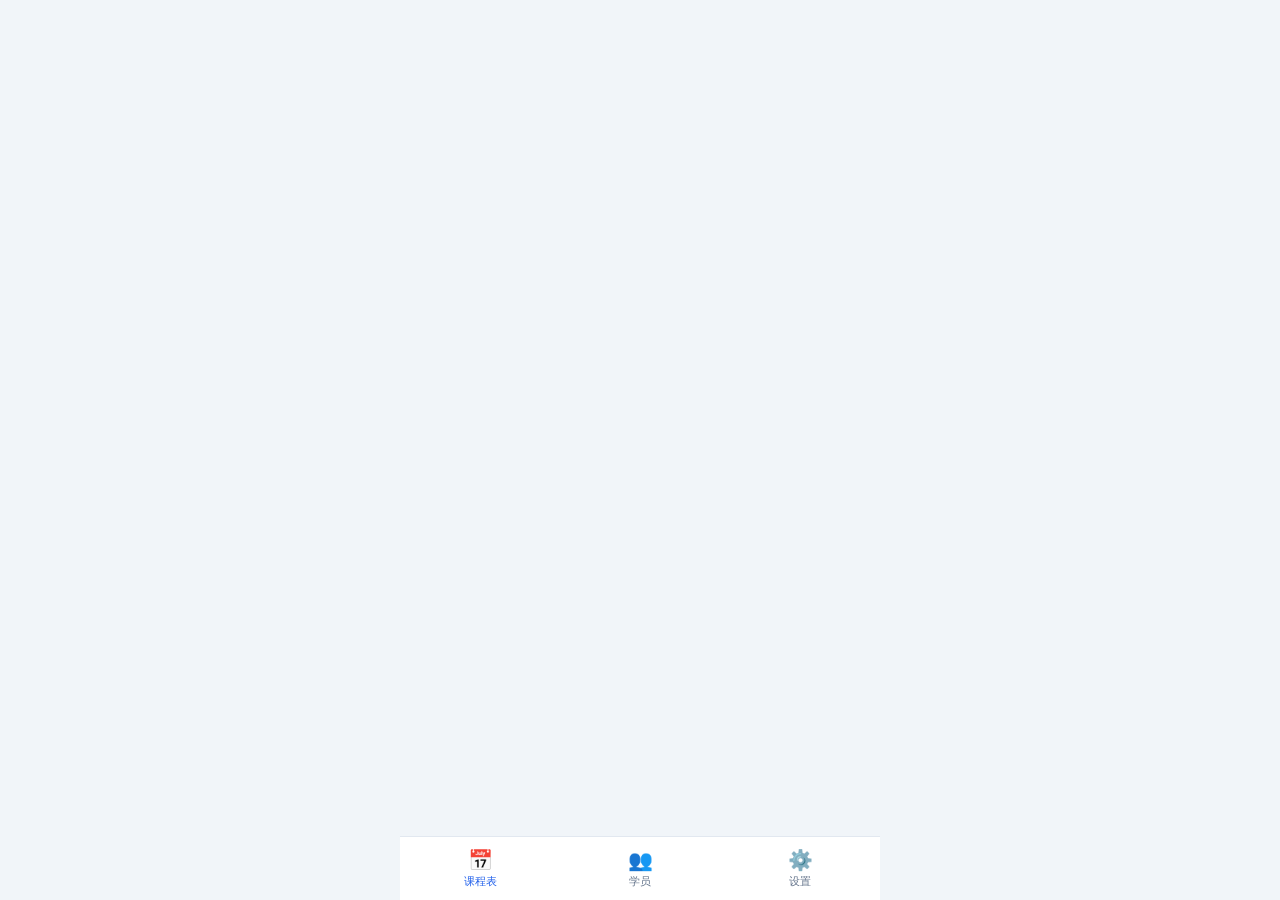
==== index.html @ 291010b8 "feat: project scaffold — HTML shell, CSS, JS stubs" ====
<!DOCTYPE html>
<html lang="zh-CN">
<head>
  <meta charset="UTF-8">
  <meta name="viewport" content="width=device-width, initial-scale=1.0, maximum-scale=1.0">
  <title>健身助手</title>
  <link rel="stylesheet" href="style.css">
</head>
<body>
  <div id="app">
    <div id="view"></div>
    <nav id="bottom-nav">
      <button class="nav-btn active" data-view="schedule">
        <span class="nav-icon">📅</span>
        <span class="nav-label">课程表</span>
      </button>
      <button class="nav-btn" data-view="students">
        <span class="nav-icon">👥</span>
        <span class="nav-label">学员</span>
      </button>
      <button class="nav-btn" data-view="settings">
        <span class="nav-icon">⚙️</span>
        <span class="nav-label">设置</span>
      </button>
    </nav>
  </div>

  <script src="js/utils.js"></script>
  <script src="js/data.js"></script>
  <script src="js/schedule.js"></script>
  <script src="js/students.js"></script>
  <script src="js/settings.js"></script>
  <script src="js/app.js"></script>
</body>
</html>
---- style.css ----
:root {
  --primary: #2563eb;
  --primary-light: #dbeafe;
  --success: #16a34a;
  --warning: #d97706;
  --danger: #dc2626;
  --bg: #f1f5f9;
  --card: #ffffff;
  --text: #1e293b;
  --text-muted: #64748b;
  --border: #e2e8f0;
  --nav-height: 64px;
  --radius: 12px;
  --radius-sm: 8px;
}

* { box-sizing: border-box; margin: 0; padding: 0; -webkit-tap-highlight-color: transparent; }

body {
  font-family: -apple-system, BlinkMacSystemFont, 'PingFang SC', sans-serif;
  background: var(--bg);
  color: var(--text);
  max-width: 480px;
  margin: 0 auto;
  min-height: 100vh;
}

#app { display: flex; flex-direction: column; min-height: 100vh; }

#view {
  flex: 1;
  padding-bottom: var(--nav-height);
  overflow-y: auto;
}

/* Bottom nav */
#bottom-nav {
  position: fixed;
  bottom: 0;
  left: 50%;
  transform: translateX(-50%);
  width: 100%;
  max-width: 480px;
  height: var(--nav-height);
  background: var(--card);
  border-top: 1px solid var(--border);
  display: flex;
  z-index: 100;
}

.nav-btn {
  flex: 1;
  display: flex;
  flex-direction: column;
  align-items: center;
  justify-content: center;
  gap: 2px;
  background: none;
  border: none;
  cursor: pointer;
  color: var(--text-muted);
  font-size: 11px;
  padding: 8px 0;
}

.nav-btn.active { color: var(--primary); }
.nav-icon { font-size: 20px; }

/* Cards */
.card {
  background: var(--card);
  border-radius: var(--radius);
  padding: 16px;
  margin: 0 16px 12px;
  box-shadow: 0 1px 3px rgba(0,0,0,0.06);
}

/* Page header */
.page-header {
  padding: 16px 16px 8px;
  font-size: 20px;
  font-weight: 700;
  color: var(--text);
}

/* Buttons */
.btn {
  display: inline-flex;
  align-items: center;
  justify-content: center;
  gap: 6px;
  padding: 10px 20px;
  border-radius: var(--radius-sm);
  border: none;
  font-size: 15px;
  font-weight: 500;
  cursor: pointer;
  min-height: 44px;
}

.btn-primary { background: var(--primary); color: #fff; }
.btn-danger { background: var(--danger); color: #fff; }
.btn-ghost { background: transparent; color: var(--primary); border: 1px solid var(--primary); }
.btn-full { width: 100%; }

/* Form elements */
.form-group { margin-bottom: 16px; }
.form-label { display: block; font-size: 14px; font-weight: 500; margin-bottom: 6px; color: var(--text-muted); }

.form-control {
  width: 100%;
  padding: 10px 12px;
  border: 1px solid var(--border);
  border-radius: var(--radius-sm);
  font-size: 15px;
  color: var(--text);
  background: var(--card);
  min-height: 44px;
}

select.form-control { appearance: none; background-image: url("data:image/svg+xml,%3Csvg xmlns='http://www.w3.org/2000/svg' width='12' height='8' viewBox='0 0 12 8'%3E%3Cpath d='M1 1l5 5 5-5' stroke='%2364748b' stroke-width='1.5' fill='none'/%3E%3C/svg%3E"); background-repeat: no-repeat; background-position: right 12px center; padding-right: 36px; }

textarea.form-control { min-height: 100px; resize: vertical; }

/* Bottom sheet overlay */
.sheet-overlay {
  position: fixed;
  inset: 0;
  background: rgba(0,0,0,0.4);
  z-index: 200;
  display: flex;
  align-items: flex-end;
}

.sheet {
  background: var(--card);
  border-radius: var(--radius) var(--radius) 0 0;
  padding: 20px 16px 32px;
  width: 100%;
  max-width: 480px;
  margin: 0 auto;
  max-height: 90vh;
  overflow-y: auto;
}

.sheet-title {
  font-size: 18px;
  font-weight: 700;
  margin-bottom: 20px;
}

.sheet-actions {
  display: flex;
  gap: 10px;
  margin-top: 20px;
}

/* List items */
.list-item {
  display: flex;
  align-items: center;
  padding: 14px 16px;
  background: var(--card);
  border-bottom: 1px solid var(--border);
  cursor: pointer;
  min-height: 56px;
}

.list-item:last-child { border-bottom: none; }
.list-item:active { background: var(--bg); }

/* Warning banner */
.warning-banner {
  background: #fef3c7;
  border-left: 4px solid var(--warning);
  padding: 12px 16px;
  margin: 12px 16px;
  border-radius: 0 var(--radius-sm) var(--radius-sm) 0;
  font-size: 14px;
  color: #92400e;
}

/* Section toggle */
.section-toggle {
  display: flex;
  align-items: center;
  justify-content: space-between;
  width: 100%;
  background: none;
  border: none;
  font-size: 16px;
  font-weight: 600;
  color: var(--text);
  cursor: pointer;
  padding: 0;
}

.section-body { margin-top: 12px; }

/* Week strip */
.week-strip {
  display: flex;
  overflow-x: auto;
  padding: 12px 16px;
  gap: 8px;
  scrollbar-width: none;
  -webkit-overflow-scrolling: touch;
}

.week-strip::-webkit-scrollbar { display: none; }

.day-cell {
  flex-shrink: 0;
  width: 48px;
  height: 60px;
  display: flex;
  flex-direction: column;
  align-items: center;
  justify-content: center;
  border-radius: var(--radius-sm);
  cursor: pointer;
  gap: 2px;
  background: var(--card);
  border: 2px solid transparent;
  position: relative;
}

.day-cell.active { background: var(--primary); color: #fff; border-color: var(--primary); }
.day-cell.today { border-color: var(--primary); }
.day-name { font-size: 12px; color: var(--text-muted); }
.day-cell.active .day-name { color: rgba(255,255,255,0.8); }
.day-number { font-size: 18px; font-weight: 700; }
.day-dot { width: 5px; height: 5px; border-radius: 50%; background: var(--primary); }
.day-cell.active .day-dot { background: #fff; }

/* Session row */
.session-row {
  display: flex;
  align-items: center;
  padding: 14px 16px;
  background: var(--card);
  border-bottom: 1px solid var(--border);
  cursor: pointer;
  gap: 12px;
}

.session-time { font-size: 15px; font-weight: 600; color: var(--text-muted); min-width: 50px; }
.session-info { flex: 1; }
.session-name { font-size: 15px; font-weight: 600; }
.session-meta { font-size: 13px; color: var(--text-muted); margin-top: 2px; }
.session-status { font-size: 12px; padding: 3px 8px; border-radius: 20px; font-weight: 500; }
.status-scheduled { background: var(--primary-light); color: var(--primary); }
.status-done { background: #dcfce7; color: var(--success); }

/* Student badge */
.badge { display: inline-flex; align-items: center; padding: 3px 10px; border-radius: 20px; font-size: 13px; font-weight: 500; }
.badge-warn { background: #fef3c7; color: #92400e; }
.badge-ok { background: #dcfce7; color: var(--success); }

/* Chart */
#body-chart { width: 100%; height: 180px; border-radius: var(--radius-sm); }

/* Tab strip */
.tab-strip {
  display: flex;
  border-bottom: 2px solid var(--border);
  margin: 0 16px 12px;
}

.tab-btn {
  flex: 1;
  padding: 10px;
  background: none;
  border: none;
  font-size: 15px;
  font-weight: 500;
  color: var(--text-muted);
  cursor: pointer;
  border-bottom: 2px solid transparent;
  margin-bottom: -2px;
}

.tab-btn.active { color: var(--primary); border-bottom-color: var(--primary); }

/* Add FAB */
.add-btn {
  position: fixed;
  bottom: calc(var(--nav-height) + 16px);
  right: 50%;
  transform: translateX(calc(50% - 16px - max(0px, (100vw - 480px) / 2)));
  width: 52px;
  height: 52px;
  border-radius: 50%;
  background: var(--primary);
  color: #fff;
  font-size: 28px;
  border: none;
  cursor: pointer;
  box-shadow: 0 4px 12px rgba(37,99,235,0.4);
  display: flex;
  align-items: center;
  justify-content: center;
  z-index: 50;
}

/* Back button row */
.back-row {
  display: flex;
  align-items: center;
  gap: 8px;
  padding: 12px 16px;
  cursor: pointer;
  color: var(--primary);
  font-size: 15px;
}

/* Misc */
.empty-state { text-align: center; color: var(--text-muted); padding: 40px 16px; font-size: 15px; }
.text-danger { color: var(--danger); }
.mt-8 { margin-top: 8px; }
.mt-16 { margin-top: 16px; }
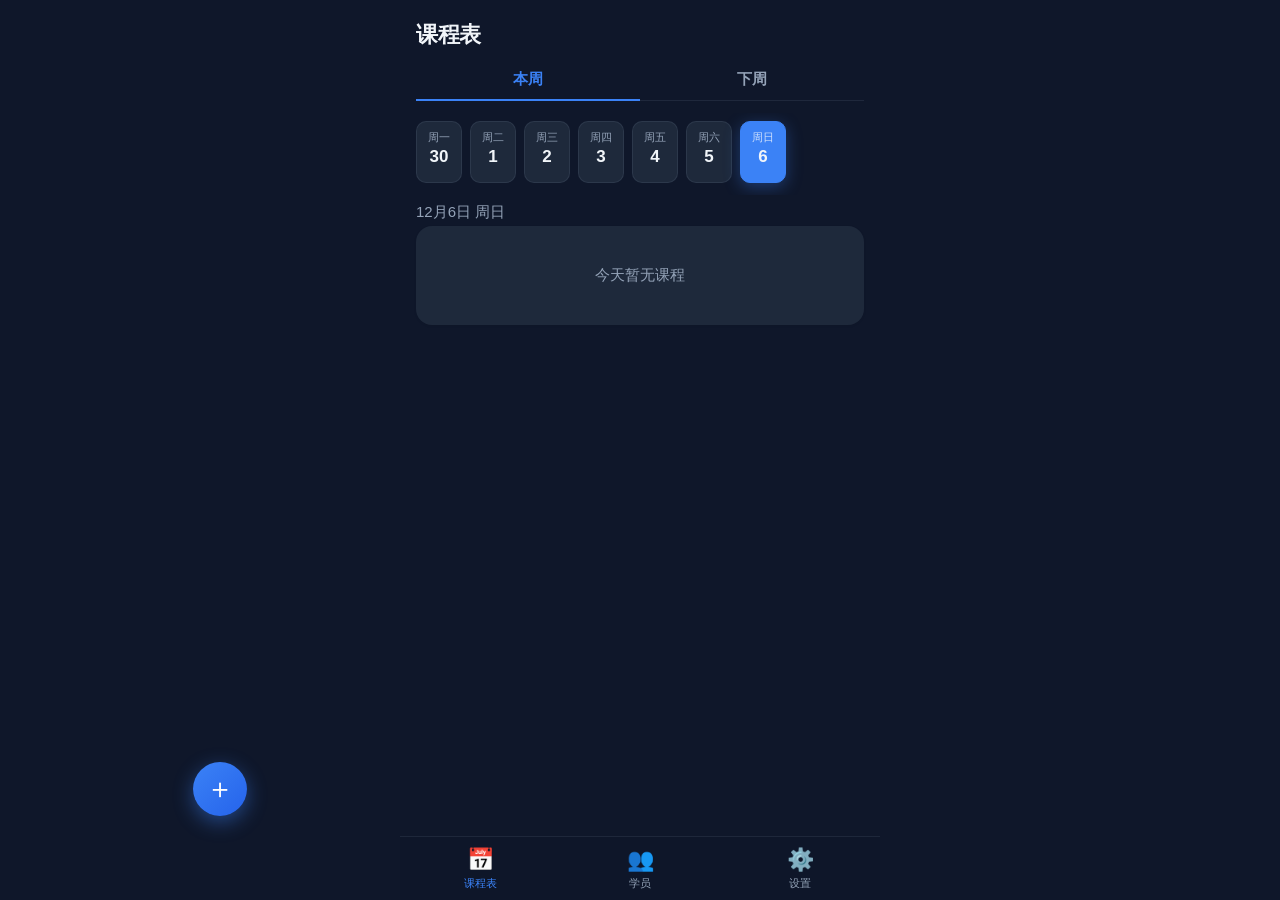
==== commit 98f7ebab: "feat: minute picker (0/15/30/45), time conflict detection, title update - Time picker splits into ho" ====
--- a/index.html
+++ b/index.html
@@ -3,7 +3,7 @@
 <head>
   <meta charset="UTF-8">
   <meta name="viewport" content="width=device-width, initial-scale=1.0, maximum-scale=1.0">
-  <title>健身助手</title>
+  <title>大美女小言的健身课程小助手</title>
   <link rel="stylesheet" href="style.css">
 </head>
 <body>
--- a/style.css
+++ b/style.css
@@ -1,20 +1,28 @@
 :root {
-  --primary: #2563eb;
-  --primary-light: #dbeafe;
-  --success: #16a34a;
-  --warning: #d97706;
-  --danger: #dc2626;
-  --bg: #f1f5f9;
-  --card: #ffffff;
-  --text: #1e293b;
-  --text-muted: #64748b;
-  --border: #e2e8f0;
+  --primary: #3b82f6;
+  --primary-dark: #2563eb;
+  --primary-light: rgba(59,130,246,0.15);
+  --success: #22c55e;
+  --success-light: rgba(34,197,94,0.12);
+  --warning: #f59e0b;
+  --warning-light: rgba(245,158,11,0.12);
+  --danger: #ef4444;
+  --danger-light: rgba(239,68,68,0.12);
+  --bg: #0f172a;
+  --card: #1e293b;
+  --card-2: #263548;
+  --input-bg: #0b1120;
+  --text: #f1f5f9;
+  --text-muted: #94a3b8;
+  --border: rgba(148,163,184,0.12);
   --nav-height: 64px;
-  --radius: 12px;
-  --radius-sm: 8px;
+  --radius: 16px;
+  --radius-sm: 10px;
 }
 
 * { box-sizing: border-box; margin: 0; padding: 0; -webkit-tap-highlight-color: transparent; }
+
+:focus-visible { outline: 2px solid var(--primary); outline-offset: 2px; }
 
 body {
   font-family: -apple-system, BlinkMacSystemFont, 'PingFang SC', sans-serif;
@@ -29,7 +37,7 @@
 
 #view {
   flex: 1;
-  padding-bottom: var(--nav-height);
+  padding-bottom: calc(var(--nav-height) + env(safe-area-inset-bottom, 0px) + 8px);
   overflow-y: auto;
 }
 
@@ -41,11 +49,14 @@
   transform: translateX(-50%);
   width: 100%;
   max-width: 480px;
-  height: var(--nav-height);
-  background: var(--card);
+  height: calc(var(--nav-height) + env(safe-area-inset-bottom, 0px));
+  background: rgba(15,23,42,0.92);
+  backdrop-filter: blur(16px);
+  -webkit-backdrop-filter: blur(16px);
   border-top: 1px solid var(--border);
   display: flex;
   z-index: 100;
+  padding-bottom: env(safe-area-inset-bottom, 0px);
 }
 
 .nav-btn {
@@ -54,17 +65,18 @@
   flex-direction: column;
   align-items: center;
   justify-content: center;
-  gap: 2px;
+  gap: 3px;
   background: none;
   border: none;
   cursor: pointer;
   color: var(--text-muted);
   font-size: 11px;
   padding: 8px 0;
+  transition: color 0.15s;
 }
 
 .nav-btn.active { color: var(--primary); }
-.nav-icon { font-size: 20px; }
+.nav-icon { font-size: 22px; }
 
 /* Cards */
 .card {
@@ -72,15 +84,16 @@
   border-radius: var(--radius);
   padding: 16px;
   margin: 0 16px 12px;
-  box-shadow: 0 1px 3px rgba(0,0,0,0.06);
+  border: 1px solid var(--border);
 }
 
 /* Page header */
 .page-header {
-  padding: 16px 16px 8px;
-  font-size: 20px;
+  padding: 20px 16px 10px;
+  font-size: 22px;
   font-weight: 700;
   color: var(--text);
+  letter-spacing: -0.3px;
 }
 
 /* Buttons */
@@ -93,19 +106,37 @@
   border-radius: var(--radius-sm);
   border: none;
   font-size: 15px;
-  font-weight: 500;
+  font-weight: 600;
   cursor: pointer;
   min-height: 44px;
-}
-
-.btn-primary { background: var(--primary); color: #fff; }
-.btn-danger { background: var(--danger); color: #fff; }
-.btn-ghost { background: transparent; color: var(--primary); border: 1px solid var(--primary); }
+  transition: opacity 0.15s, transform 0.1s;
+}
+
+.btn:active { opacity: 0.85; transform: scale(0.98); }
+
+.btn-primary {
+  background: linear-gradient(135deg, var(--primary), var(--primary-dark));
+  color: #fff;
+  box-shadow: 0 2px 12px rgba(59,130,246,0.3);
+}
+
+.btn-danger {
+  background: var(--danger-light);
+  color: var(--danger);
+  border: 1px solid rgba(239,68,68,0.2);
+}
+
+.btn-ghost {
+  background: rgba(148,163,184,0.08);
+  color: var(--text-muted);
+  border: 1px solid var(--border);
+}
+
 .btn-full { width: 100%; }
 
 /* Form elements */
 .form-group { margin-bottom: 16px; }
-.form-label { display: block; font-size: 14px; font-weight: 500; margin-bottom: 6px; color: var(--text-muted); }
+.form-label { display: block; font-size: 13px; font-weight: 500; margin-bottom: 6px; color: var(--text-muted); }
 
 .form-control {
   width: 100%;
@@ -114,11 +145,26 @@
   border-radius: var(--radius-sm);
   font-size: 15px;
   color: var(--text);
-  background: var(--card);
+  background: var(--input-bg);
   min-height: 44px;
-}
-
-select.form-control { appearance: none; background-image: url("data:image/svg+xml,%3Csvg xmlns='http://www.w3.org/2000/svg' width='12' height='8' viewBox='0 0 12 8'%3E%3Cpath d='M1 1l5 5 5-5' stroke='%2364748b' stroke-width='1.5' fill='none'/%3E%3C/svg%3E"); background-repeat: no-repeat; background-position: right 12px center; padding-right: 36px; }
+  transition: border-color 0.15s;
+}
+
+.form-control:focus {
+  border-color: var(--primary);
+  outline: none;
+}
+
+select.form-control {
+  appearance: none;
+  background-image: url("data:image/svg+xml,%3Csvg xmlns='http://www.w3.org/2000/svg' width='12' height='8' viewBox='0 0 12 8'%3E%3Cpath d='M1 1l5 5 5-5' stroke='%2394a3b8' stroke-width='1.5' fill='none'/%3E%3C/svg%3E");
+  background-repeat: no-repeat;
+  background-position: right 12px center;
+  background-color: var(--input-bg);
+  padding-right: 36px;
+}
+
+select.form-control option { background: var(--card); color: var(--text); }
 
 textarea.form-control { min-height: 100px; resize: vertical; }
 
@@ -126,10 +172,12 @@
 .sheet-overlay {
   position: fixed;
   inset: 0;
-  background: rgba(0,0,0,0.4);
+  background: rgba(0,0,0,0.6);
   z-index: 200;
   display: flex;
   align-items: flex-end;
+  backdrop-filter: blur(4px);
+  -webkit-backdrop-filter: blur(4px);
 }
 
 .sheet {
@@ -141,12 +189,14 @@
   margin: 0 auto;
   max-height: 90vh;
   overflow-y: auto;
+  border-top: 1px solid var(--border);
 }
 
 .sheet-title {
   font-size: 18px;
   font-weight: 700;
   margin-bottom: 20px;
+  color: var(--text);
 }
 
 .sheet-actions {
@@ -164,20 +214,21 @@
   border-bottom: 1px solid var(--border);
   cursor: pointer;
   min-height: 56px;
+  transition: background 0.15s;
 }
 
 .list-item:last-child { border-bottom: none; }
-.list-item:active { background: var(--bg); }
+.list-item:active { background: var(--card-2); }
 
 /* Warning banner */
 .warning-banner {
-  background: #fef3c7;
-  border-left: 4px solid var(--warning);
-  padding: 12px 16px;
+  background: var(--warning-light);
+  border-left: 3px solid var(--warning);
+  padding: 11px 16px;
   margin: 12px 16px;
   border-radius: 0 var(--radius-sm) var(--radius-sm) 0;
-  font-size: 14px;
-  color: #92400e;
+  font-size: 13px;
+  color: var(--warning);
 }
 
 /* Section toggle */
@@ -188,7 +239,7 @@
   width: 100%;
   background: none;
   border: none;
-  font-size: 16px;
+  font-size: 15px;
   font-weight: 600;
   color: var(--text);
   cursor: pointer;
@@ -201,7 +252,7 @@
 .week-strip {
   display: flex;
   overflow-x: auto;
-  padding: 12px 16px;
+  padding: 8px 16px 12px;
   gap: 8px;
   scrollbar-width: none;
   -webkit-overflow-scrolling: touch;
@@ -211,8 +262,8 @@
 
 .day-cell {
   flex-shrink: 0;
-  width: 48px;
-  height: 60px;
+  width: 46px;
+  height: 62px;
   display: flex;
   flex-direction: column;
   align-items: center;
@@ -221,17 +272,24 @@
   cursor: pointer;
   gap: 2px;
   background: var(--card);
-  border: 2px solid transparent;
+  border: 1px solid var(--border);
   position: relative;
-}
-
-.day-cell.active { background: var(--primary); color: #fff; border-color: var(--primary); }
+  transition: background 0.15s, border-color 0.15s;
+}
+
+.day-cell.active {
+  background: var(--primary);
+  border-color: var(--primary);
+  box-shadow: 0 4px 16px rgba(59,130,246,0.35);
+}
+
 .day-cell.today { border-color: var(--primary); }
-.day-name { font-size: 12px; color: var(--text-muted); }
-.day-cell.active .day-name { color: rgba(255,255,255,0.8); }
-.day-number { font-size: 18px; font-weight: 700; }
+
+.day-name { font-size: 11px; color: var(--text-muted); }
+.day-cell.active .day-name { color: rgba(255,255,255,0.75); }
+.day-number { font-size: 17px; font-weight: 700; }
 .day-dot { width: 5px; height: 5px; border-radius: 50%; background: var(--primary); }
-.day-cell.active .day-dot { background: #fff; }
+.day-cell.active .day-dot { background: rgba(255,255,255,0.8); }
 
 /* Session row */
 .session-row {
@@ -242,20 +300,24 @@
   border-bottom: 1px solid var(--border);
   cursor: pointer;
   gap: 12px;
-}
-
-.session-time { font-size: 15px; font-weight: 600; color: var(--text-muted); min-width: 50px; }
+  transition: background 0.15s;
+}
+
+.session-row:last-child { border-bottom: none; }
+.session-row:active { background: var(--card-2); }
+
+.session-time { font-size: 14px; font-weight: 700; color: var(--primary); min-width: 48px; }
 .session-info { flex: 1; }
 .session-name { font-size: 15px; font-weight: 600; }
-.session-meta { font-size: 13px; color: var(--text-muted); margin-top: 2px; }
-.session-status { font-size: 12px; padding: 3px 8px; border-radius: 20px; font-weight: 500; }
+.session-meta { font-size: 12px; color: var(--text-muted); margin-top: 2px; }
+.session-status { font-size: 11px; padding: 3px 9px; border-radius: 20px; font-weight: 600; white-space: nowrap; }
 .status-scheduled { background: var(--primary-light); color: var(--primary); }
-.status-done { background: #dcfce7; color: var(--success); }
+.status-done { background: var(--success-light); color: var(--success); }
 
 /* Student badge */
-.badge { display: inline-flex; align-items: center; padding: 3px 10px; border-radius: 20px; font-size: 13px; font-weight: 500; }
-.badge-warn { background: #fef3c7; color: #92400e; }
-.badge-ok { background: #dcfce7; color: var(--success); }
+.badge { display: inline-flex; align-items: center; padding: 3px 10px; border-radius: 20px; font-size: 12px; font-weight: 600; }
+.badge-warn { background: var(--warning-light); color: var(--warning); }
+.badge-ok { background: var(--success-light); color: var(--success); }
 
 /* Chart */
 #body-chart { width: 100%; height: 180px; border-radius: var(--radius-sm); }
@@ -263,7 +325,7 @@
 /* Tab strip */
 .tab-strip {
   display: flex;
-  border-bottom: 2px solid var(--border);
+  border-bottom: 1px solid var(--border);
   margin: 0 16px 12px;
 }
 
@@ -273,11 +335,12 @@
   background: none;
   border: none;
   font-size: 15px;
-  font-weight: 500;
+  font-weight: 600;
   color: var(--text-muted);
   cursor: pointer;
   border-bottom: 2px solid transparent;
-  margin-bottom: -2px;
+  margin-bottom: -1px;
+  transition: color 0.15s;
 }
 
 .tab-btn.active { color: var(--primary); border-bottom-color: var(--primary); }
@@ -285,37 +348,41 @@
 /* Add FAB */
 .add-btn {
   position: fixed;
-  bottom: calc(var(--nav-height) + 16px);
+  bottom: calc(var(--nav-height) + 20px);
   right: 50%;
-  transform: translateX(calc(50% - 16px - max(0px, (100vw - 480px) / 2)));
-  width: 52px;
-  height: 52px;
+  transform: translateX(calc(50% - 20px - max(0px, (100vw - 480px) / 2)));
+  width: 54px;
+  height: 54px;
   border-radius: 50%;
-  background: var(--primary);
+  background: linear-gradient(135deg, var(--primary), var(--primary-dark));
   color: #fff;
   font-size: 28px;
   border: none;
   cursor: pointer;
-  box-shadow: 0 4px 12px rgba(37,99,235,0.4);
+  box-shadow: 0 6px 20px rgba(59,130,246,0.45);
   display: flex;
   align-items: center;
   justify-content: center;
   z-index: 50;
-}
+  transition: transform 0.15s, box-shadow 0.15s;
+}
+
+.add-btn:active { transform: translateX(calc(50% - 20px - max(0px, (100vw - 480px) / 2))) scale(0.94); }
 
 /* Back button row */
 .back-row {
   display: flex;
   align-items: center;
-  gap: 8px;
-  padding: 12px 16px;
+  gap: 6px;
+  padding: 14px 16px;
   cursor: pointer;
   color: var(--primary);
   font-size: 15px;
+  font-weight: 500;
 }
 
 /* Misc */
 .empty-state { text-align: center; color: var(--text-muted); padding: 40px 16px; font-size: 15px; }
 .text-danger { color: var(--danger); }
 .mt-8 { margin-top: 8px; }
-.mt-16 { margin-top: 16px; }+.mt-16 { margin-top: 16px; }
